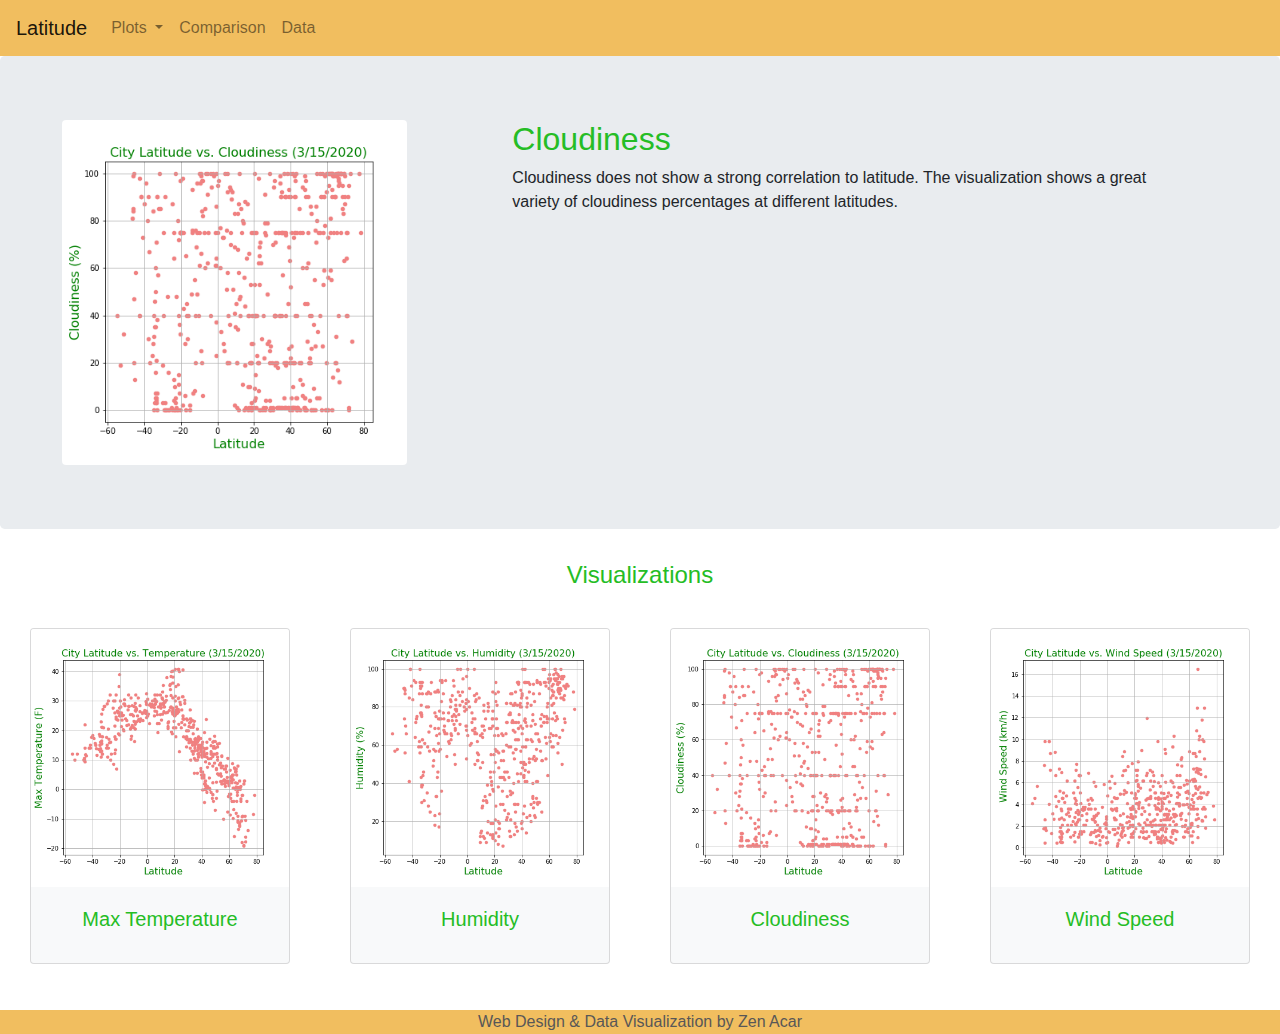
==== cloudiness.html @ e301e1ab "final" ====
<!DOCTYPE html>
<html lang="en">

<head>
    <meta charset="UTF-8">
    <meta name="viewport" content="width=device-width, initial-scale=1.0">
    <title>Web Visualization Dashboard</title>
    <!--CSS Link-->   
    <link rel="stylesheet" href="style.css">
    <!-- Bootstrap CSS -->
    <link rel="stylesheet" href="https://stackpath.bootstrapcdn.com/bootstrap/4.4.1/css/bootstrap.min.css"
        integrity="sha384-Vkoo8x4CGsO3+Hhxv8T/Q5PaXtkKtu6ug5TOeNV6gBiFeWPGFN9MuhOf23Q9Ifjh" crossorigin="anonymous">
</head>

<body>
    <!-- Navbar -->
    <nav class="navbar navbar-expand-lg navbar-light" style="background-color:rgb(241, 190, 95)">
        <a class="navbar-brand" href="index.html">Latitude</a>
        <button class="navbar-toggler" type="button" data-toggle="collapse" data-target="#navbarNavDropdown"
            aria-controls="navbarNavDropdown" aria-expanded="false" aria-label="Toggle navigation">
            <span class="navbar-toggler-icon"></span>
        </button>
        <div class="collapse navbar-collapse" id="navbarNavDropdown">
            <ul class="navbar-nav">
                <li class="nav-item dropdown">
                    <a class="nav-link dropdown-toggle" href="#" id="navbarDropdownMenuLink" role="button"
                        data-toggle="dropdown" aria-haspopup="true" aria-expanded="false">
                        Plots
                    </a>
                    <div class="dropdown-menu" aria-labelledby="navbarDropdownMenuLink">
                        <a class="dropdown-item" href="max_temp.html">Maximum Temperature</a>
                        <a class="dropdown-item" href="humidity.html">Humudity</a>
                        <a class="dropdown-item" href="cloudiness.html">Cloudiness</a>
                        <a class="dropdown-item" href="wind_speed.html">Wind Speed</a>
                    </div>
                </li>
                <li class="nav-item">
                    <a class="nav-link" href="comparison.html">Comparison</a>
                </li>
                <li class="nav-item">
                    <a class="nav-link" href="data.html">Data</a>
                </li>

            </ul>
        </div>
    </nav>

    <!-- Content -->
    <div class="jumbotron">
        <div class="container-fluid">
            <div class="row">

                <div class="col-lg-4 col-md-12">
                    <!-- Image Box -->
                   <div class="box">
                        <div class="container">
                            <img src="Resources/assets/images/Lat_Cloud.png" class="visualization rounded float-right" alt="Latitude vs Cloudiness Graph" style="width:100%;">
                        </div>
                    </div> 
                </div>

                <div class="col-lg-8 col-md-12">
                    <!-- Paragraph Box  -->
                    <div class="box" style="margin-left: 60px;margin-right: 40px;">
                        <h2 class="title">Cloudiness </h2>
                        <p>Cloudiness does not show a strong correlation to latitude. 
                            The visualization shows a great variety of cloudiness percentages at different latitudes.</p>
                        <p></p>
                    </div>
                </div>

            
            </div>
        </div>
   
    </div>

    <!-- Cards -->
    <h4 class="title text-center">Visualizations</h4>
    <div class="container-fluid" style="padding: 30px;">
        <div class="row">
            <div class="card-deck">
                <div class="col-lg col-md-6">
                    <div class="card bg-light mb-3" style="max-width: 20rem;">
                        <a href="max_temp.html">
                            <img class="card-img-top" src="Resources/assets/images/Lat_Temp.png" alt="Max Temp Graph"
                                style="width:100%">
                            <div class="card-body text-center text-white">
                                <h4 class="card-title">Max Temperature</h4>
                            </div>
                    </div>
                </div>
                <div class="col-lg col-md-6">
                    <div class="card bg-light mb-3" style="max-width: 20rem;">
                        <a href="humidity.html">
                            <img class="card-img-top" src="Resources/assets/images/Lat_Humid.png" alt="Humidity Graph"
                                style="width:100%">
                            <div class="card-body text-center text-white">
                                <h4 class="card-title">Humidity</h4>
                            </div>
                    </div>
                </div>
                <div class="col-lg col-md-6">
                    <div class="card bg-light mb-3" style="max-width: 20rem;">
                        <a href="cloudiness.html">
                            <img class="card-img-top" src="Resources/assets/images/Lat_Cloud.png" alt="Cloudiness Graph"
                                style="width:100%">
                            <div class="card-body text-center text-white">
                                <h4 class="card-title">Cloudiness</h4>
                            </div>
                    </div>
                </div>
                <div class="col-lg col-md-6">
                    <div class="card bg-light mb-3" style="max-width: 20rem;">
                        <a href="wind_speed.html">
                            <img class="card-img-top" src="Resources/assets/images/Lat_Wind.png" alt="Wind Speed Graph"
                                style="width:100%">
                            <div class="card-body text-center text-white">
                                <h4 class="card-title">Wind Speed</h4>
                            </div>
                    </div>
                </div>
            </div>
        </div>
    </div>

    
</body>

<!-- Footer -->
<footer class="footer navbar-expand-lg navbar-dark text-center" >
    <div class="footer-copyright">
        <div class="top"> <span> Web Design &amp;  Data Visualization by Zen Acar</span>
        </div>
    </div>
</footer>

<!-- Bootstrap JS -->
<script src="https://code.jquery.com/jquery-3.4.1.slim.min.js"
        integrity="sha384-J6qa4849blE2+poT4WnyKhv5vZF5SrPo0iEjwBvKU7imGFAV0wwj1yYfoRSJoZ+n"
        crossorigin="anonymous"></script>
<script src="https://cdn.jsdelivr.net/npm/popper.js@1.16.0/dist/umd/popper.min.js"
        integrity="sha384-Q6E9RHvbIyZFJoft+2mJbHaEWldlvI9IOYy5n3zV9zzTtmI3UksdQRVvoxMfooAo"
        crossorigin="anonymous"></script>
<script src="https://stackpath.bootstrapcdn.com/bootstrap/4.4.1/js/bootstrap.min.js"
        integrity="sha384-wfSDF2E50Y2D1uUdj0O3uMBJnjuUD4Ih7YwaYd1iqfktj0Uod8GCExl3Og8ifwB6"
        crossorigin="anonymous"></script>


</html>
---- style.css ----
h4 {
    color: rgb(37, 189, 37);
}

h5 {
    color: rgb(37, 189, 37);
    font-size: 60px;
}

h2 {
    color: rgb(37, 189, 37);
    font-size: 60px;
}

.title {
    color: rgb(37, 189, 37);
}

footer {
    background-color:rgb(241, 190, 95);
    color: rgb(88, 87, 87);
    text-align: center;
}

.bottom{
    text-align: center;
}

.table {
    background-color: rgb(185, 230, 248);
}

.card-title {
    font-size: 20px;
}
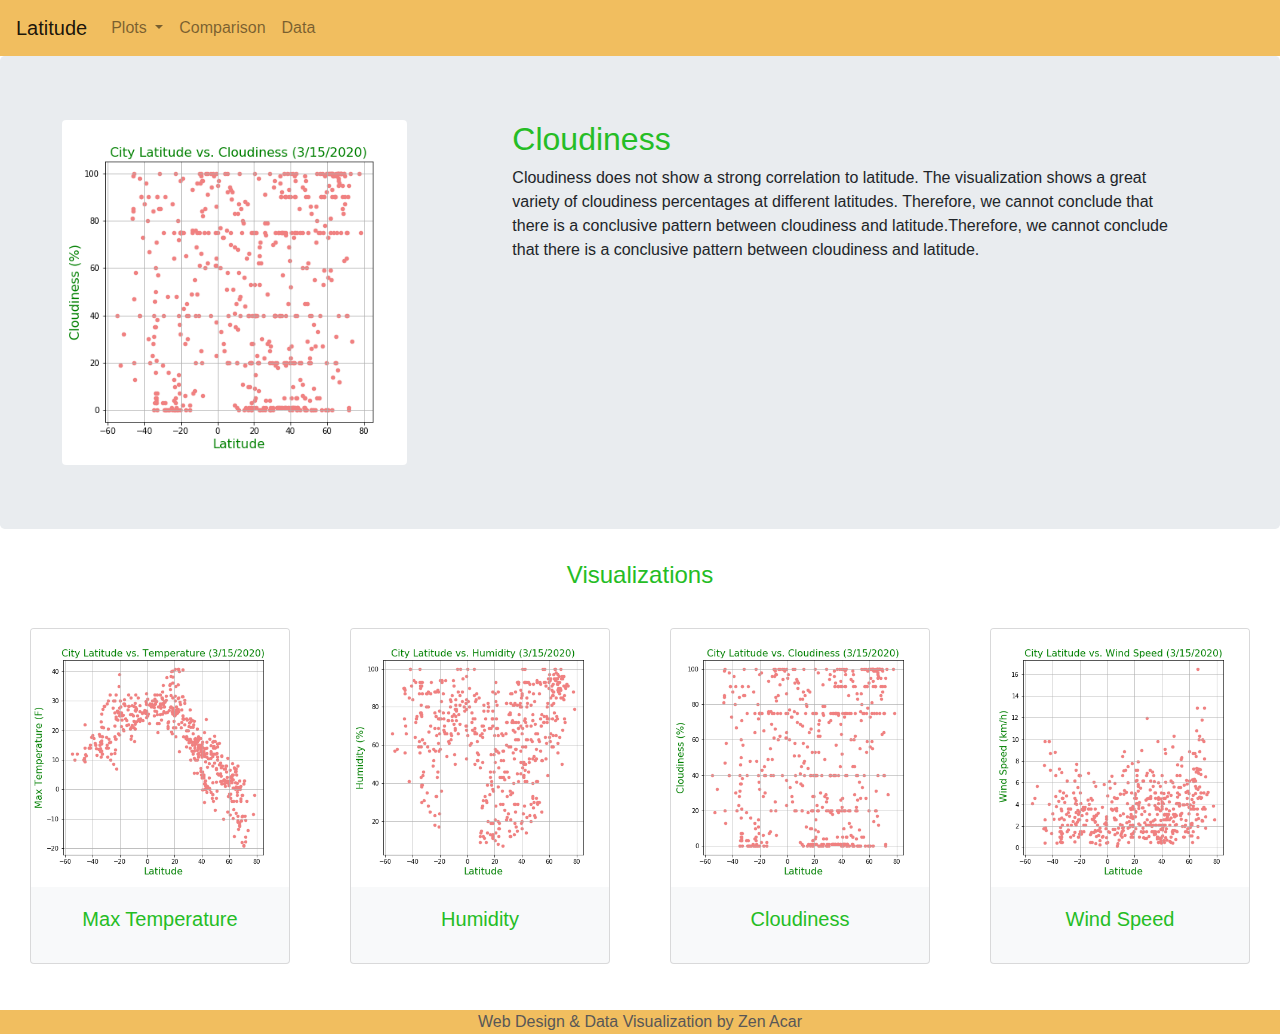
==== commit 15a91e75: "move style file" ====
--- a/cloudiness.html
+++ b/cloudiness.html
@@ -5,26 +5,23 @@
     <meta charset="UTF-8">
     <meta name="viewport" content="width=device-width, initial-scale=1.0">
     <title>Web Visualization Dashboard</title>
-    <!--CSS Link-->   
-    <link rel="stylesheet" href="style.css">
+    <!--CSS Link-->
+    <link rel="stylesheet" href="Resources/assets/style.css">
     <!-- Bootstrap CSS -->
-    <link rel="stylesheet" href="https://stackpath.bootstrapcdn.com/bootstrap/4.4.1/css/bootstrap.min.css"
-        integrity="sha384-Vkoo8x4CGsO3+Hhxv8T/Q5PaXtkKtu6ug5TOeNV6gBiFeWPGFN9MuhOf23Q9Ifjh" crossorigin="anonymous">
+    <link rel="stylesheet" href="https://stackpath.bootstrapcdn.com/bootstrap/4.4.1/css/bootstrap.min.css" integrity="sha384-Vkoo8x4CGsO3+Hhxv8T/Q5PaXtkKtu6ug5TOeNV6gBiFeWPGFN9MuhOf23Q9Ifjh" crossorigin="anonymous">
 </head>
 
 <body>
     <!-- Navbar -->
     <nav class="navbar navbar-expand-lg navbar-light" style="background-color:rgb(241, 190, 95)">
         <a class="navbar-brand" href="index.html">Latitude</a>
-        <button class="navbar-toggler" type="button" data-toggle="collapse" data-target="#navbarNavDropdown"
-            aria-controls="navbarNavDropdown" aria-expanded="false" aria-label="Toggle navigation">
+        <button class="navbar-toggler" type="button" data-toggle="collapse" data-target="#navbarNavDropdown" aria-controls="navbarNavDropdown" aria-expanded="false" aria-label="Toggle navigation">
             <span class="navbar-toggler-icon"></span>
         </button>
         <div class="collapse navbar-collapse" id="navbarNavDropdown">
             <ul class="navbar-nav">
                 <li class="nav-item dropdown">
-                    <a class="nav-link dropdown-toggle" href="#" id="navbarDropdownMenuLink" role="button"
-                        data-toggle="dropdown" aria-haspopup="true" aria-expanded="false">
+                    <a class="nav-link dropdown-toggle" href="#" id="navbarDropdownMenuLink" role="button" data-toggle="dropdown" aria-haspopup="true" aria-expanded="false">
                         Plots
                     </a>
                     <div class="dropdown-menu" aria-labelledby="navbarDropdownMenuLink">
@@ -40,7 +37,6 @@
                 <li class="nav-item">
                     <a class="nav-link" href="data.html">Data</a>
                 </li>
-
             </ul>
         </div>
     </nav>
@@ -52,27 +48,24 @@
 
                 <div class="col-lg-4 col-md-12">
                     <!-- Image Box -->
-                   <div class="box">
+                    <div class="box">
                         <div class="container">
                             <img src="Resources/assets/images/Lat_Cloud.png" class="visualization rounded float-right" alt="Latitude vs Cloudiness Graph" style="width:100%;">
                         </div>
-                    </div> 
+                    </div>
                 </div>
 
                 <div class="col-lg-8 col-md-12">
                     <!-- Paragraph Box  -->
                     <div class="box" style="margin-left: 60px;margin-right: 40px;">
                         <h2 class="title">Cloudiness </h2>
-                        <p>Cloudiness does not show a strong correlation to latitude. 
-                            The visualization shows a great variety of cloudiness percentages at different latitudes.</p>
+                        <p>Cloudiness does not show a strong correlation to latitude. The visualization shows a great variety of cloudiness percentages at different latitudes. Therefore, we cannot conclude that there is a conclusive pattern between cloudiness
+                            and latitude.Therefore, we cannot conclude that there is a conclusive pattern between cloudiness and latitude.</p>
                         <p></p>
                     </div>
                 </div>
-
-            
             </div>
         </div>
-   
     </div>
 
     <!-- Cards -->
@@ -83,8 +76,7 @@
                 <div class="col-lg col-md-6">
                     <div class="card bg-light mb-3" style="max-width: 20rem;">
                         <a href="max_temp.html">
-                            <img class="card-img-top" src="Resources/assets/images/Lat_Temp.png" alt="Max Temp Graph"
-                                style="width:100%">
+                            <img class="card-img-top" src="Resources/assets/images/Lat_Temp.png" alt="Max Temp Graph" style="width:100%">
                             <div class="card-body text-center text-white">
                                 <h4 class="card-title">Max Temperature</h4>
                             </div>
@@ -93,8 +85,7 @@
                 <div class="col-lg col-md-6">
                     <div class="card bg-light mb-3" style="max-width: 20rem;">
                         <a href="humidity.html">
-                            <img class="card-img-top" src="Resources/assets/images/Lat_Humid.png" alt="Humidity Graph"
-                                style="width:100%">
+                            <img class="card-img-top" src="Resources/assets/images/Lat_Humid.png" alt="Humidity Graph" style="width:100%">
                             <div class="card-body text-center text-white">
                                 <h4 class="card-title">Humidity</h4>
                             </div>
@@ -103,8 +94,7 @@
                 <div class="col-lg col-md-6">
                     <div class="card bg-light mb-3" style="max-width: 20rem;">
                         <a href="cloudiness.html">
-                            <img class="card-img-top" src="Resources/assets/images/Lat_Cloud.png" alt="Cloudiness Graph"
-                                style="width:100%">
+                            <img class="card-img-top" src="Resources/assets/images/Lat_Cloud.png" alt="Cloudiness Graph" style="width:100%">
                             <div class="card-body text-center text-white">
                                 <h4 class="card-title">Cloudiness</h4>
                             </div>
@@ -113,8 +103,7 @@
                 <div class="col-lg col-md-6">
                     <div class="card bg-light mb-3" style="max-width: 20rem;">
                         <a href="wind_speed.html">
-                            <img class="card-img-top" src="Resources/assets/images/Lat_Wind.png" alt="Wind Speed Graph"
-                                style="width:100%">
+                            <img class="card-img-top" src="Resources/assets/images/Lat_Wind.png" alt="Wind Speed Graph" style="width:100%">
                             <div class="card-body text-center text-white">
                                 <h4 class="card-title">Wind Speed</h4>
                             </div>
@@ -124,11 +113,10 @@
         </div>
     </div>
 
-    
 </body>
 
 <!-- Footer -->
-<footer class="footer navbar-expand-lg navbar-dark text-center" >
+<footer class="footer navbar-expand-lg navbar-dark text-center">
     <div class="footer-copyright">
         <div class="top"> <span> Web Design &amp;  Data Visualization by Zen Acar</span>
         </div>
@@ -136,15 +124,9 @@
 </footer>
 
 <!-- Bootstrap JS -->
-<script src="https://code.jquery.com/jquery-3.4.1.slim.min.js"
-        integrity="sha384-J6qa4849blE2+poT4WnyKhv5vZF5SrPo0iEjwBvKU7imGFAV0wwj1yYfoRSJoZ+n"
-        crossorigin="anonymous"></script>
-<script src="https://cdn.jsdelivr.net/npm/popper.js@1.16.0/dist/umd/popper.min.js"
-        integrity="sha384-Q6E9RHvbIyZFJoft+2mJbHaEWldlvI9IOYy5n3zV9zzTtmI3UksdQRVvoxMfooAo"
-        crossorigin="anonymous"></script>
-<script src="https://stackpath.bootstrapcdn.com/bootstrap/4.4.1/js/bootstrap.min.js"
-        integrity="sha384-wfSDF2E50Y2D1uUdj0O3uMBJnjuUD4Ih7YwaYd1iqfktj0Uod8GCExl3Og8ifwB6"
-        crossorigin="anonymous"></script>
+<script src="https://code.jquery.com/jquery-3.4.1.slim.min.js" integrity="sha384-J6qa4849blE2+poT4WnyKhv5vZF5SrPo0iEjwBvKU7imGFAV0wwj1yYfoRSJoZ+n" crossorigin="anonymous"></script>
+<script src="https://cdn.jsdelivr.net/npm/popper.js@1.16.0/dist/umd/popper.min.js" integrity="sha384-Q6E9RHvbIyZFJoft+2mJbHaEWldlvI9IOYy5n3zV9zzTtmI3UksdQRVvoxMfooAo" crossorigin="anonymous"></script>
+<script src="https://stackpath.bootstrapcdn.com/bootstrap/4.4.1/js/bootstrap.min.js" integrity="sha384-wfSDF2E50Y2D1uUdj0O3uMBJnjuUD4Ih7YwaYd1iqfktj0Uod8GCExl3Og8ifwB6" crossorigin="anonymous"></script>
 
 
 </html>--- a/Resources/assets/style.css
+++ b/Resources/assets/style.css
@@ -0,0 +1,36 @@
+h4 {
+    color: rgb(37, 189, 37);
+}
+
+h5 {
+    color: rgb(37, 189, 37);
+    font-size: 60px;
+}
+
+h2 {
+    color: rgb(37, 189, 37);
+    font-size: 60px;
+}
+
+.title {
+    color: rgb(37, 189, 37);
+}
+
+footer {
+    background-color:rgb(241, 190, 95);
+    color: rgb(88, 87, 87);
+    text-align: center;
+}
+
+.bottom{
+    text-align: center;
+}
+
+.table {
+    background-color: rgb(185, 230, 248);
+}
+
+.card-title {
+    font-size: 20px;
+}
+
